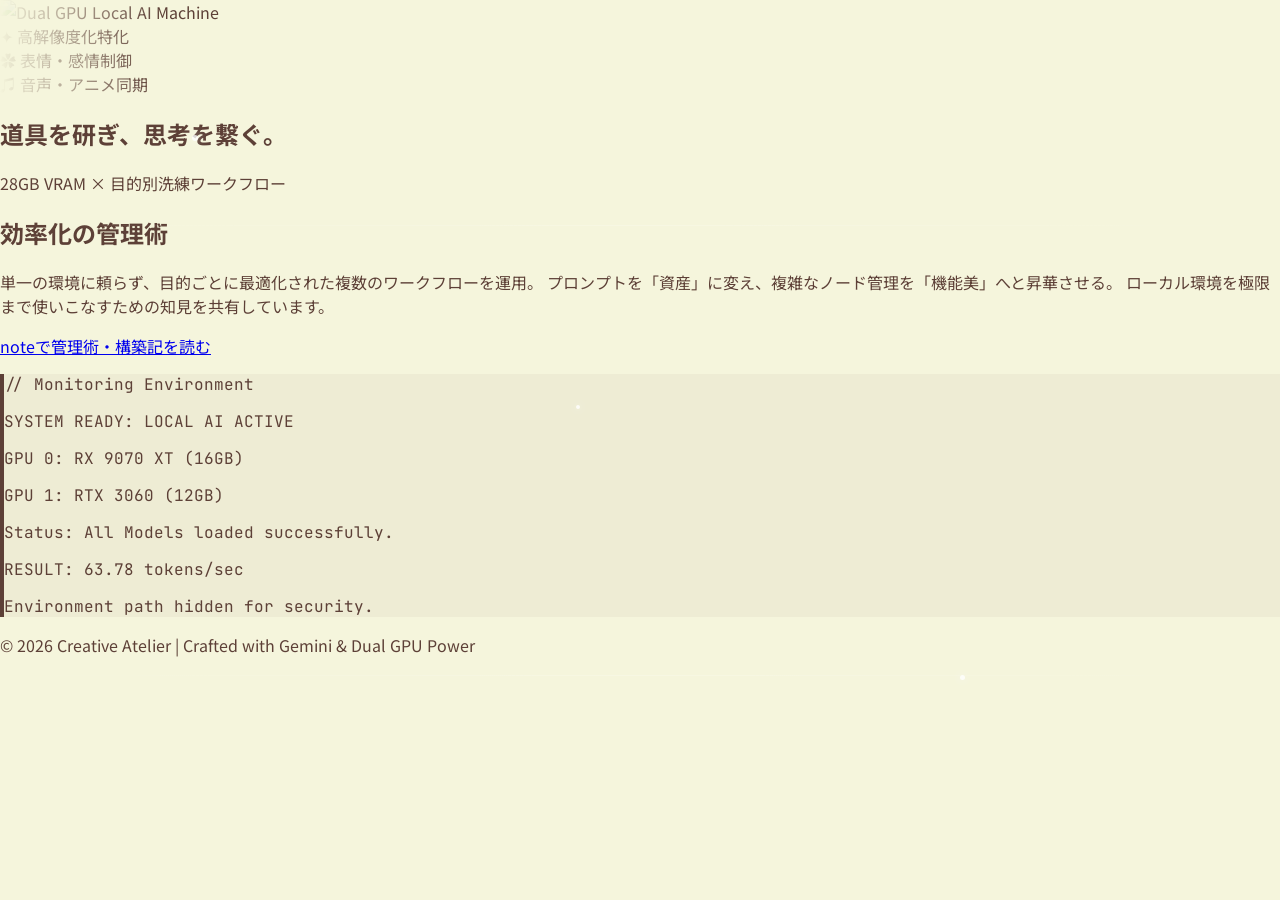
==== index.html/index.html @ 5db6d69b "Add files via upload" ====
<!DOCTYPE html>
<html lang="ja">
<head>
    <meta charset="UTF-8">
    <meta name="viewport" content="width=device-width, initial-scale=1.0">
    <title>Local AI Portfolio | 思考を繋ぐ、道具を研ぐ</title>
    <script src="https://cdn.tailwindcss.com"></script>
    <style>
        @import url('https://fonts.googleapis.com/css2?family=Noto+Sans+JP:wght@400;700&family=JetBrains+Mono&display=swap');

        :root {
            --bg-beige: #F5F5DC;
            --accent-brown: #5D4037;
            --node-glow: rgba(255, 255, 255, 0.8);
        }

        body {
            background-color: var(--bg-beige);
            font-family: 'Noto Sans JP', sans-serif;
            color: var(--accent-brown);
            overflow-x: hidden;
            margin: 0;
        }

        /* 常に動く光の粒子 */
        .particle {
            position: absolute;
            background: var(--node-glow);
            border-radius: 50%;
            pointer-events: none;
            box-shadow: 0 0 10px var(--node-glow);
            animation: move-particle 5s linear infinite;
            z-index: 5;
        }

        @keyframes move-particle {
            0% { transform: translate(0, 0); opacity: 0; }
            50% { opacity: 0.6; }
            100% { transform: translate(300px, 150px); opacity: 0; }
        }

        /* ヒーローエリアの画像加工 */
        .hero-img-container {
            position: relative;
            mask-image: radial-gradient(circle at center, black 75%, transparent 100%);
            -webkit-mask-image: radial-gradient(circle at center, black 75%, transparent 100%);
        }

        /* アイコンの浮遊アニメーション */
        .floating-label {
            animation: float 3s ease-in-out infinite;
            backdrop-filter: blur(4px);
            z-index: 30;
        }

        @keyframes float {
            0%, 100% { transform: translateY(0) scale(1); }
            50% { transform: translateY(-10px) scale(1.05); }
        }

        .log-display {
            background: rgba(93, 64, 55, 0.05);
            border-left: 4px solid var(--accent-brown);
            font-family: 'JetBrains Mono', monospace;
        }

        /* 背景の脈動ライン */
        .pulse-line {
            position: absolute;
            height: 1px;
            background: linear-gradient(90deg, transparent, #fff, transparent);
            width: 100%;
            opacity: 0.2;
            animation: pulse-scan 4s infinite;
        }

        @keyframes pulse-scan {
            0% { transform: translateX(-100%); }
            100% { transform: translateX(100%); }
        }
    </style>
</head>
<body>

    <section class="relative min-h-screen flex flex-col items-center justify-center pt-10 px-4 overflow-hidden">
        
        <div class="absolute inset-0 z-0">
            <div class="particle" style="top: 15%; left: 15%; width: 6px; height: 6px; animation-duration: 3s;"></div>
            <div class="particle" style="top: 45%; left: 45%; width: 4px; height: 4px; animation-duration: 5s;"></div>
            <div class="particle" style="top: 75%; left: 75%; width: 5px; height: 5px; animation-duration: 4s;"></div>
            <div class="pulse-line" style="top: 25%;"></div>
            <div class="pulse-line" style="top: 75%; animation-delay: 2s;"></div>
        </div>

        <div class="relative w-full max-w-4xl hero-img-container z-10 mb-10">
            <img src="gpu.png" alt="Dual GPU Local AI Machine" class="w-full rounded-2xl shadow-2xl transition-transform duration-500 hover:scale-[1.01]">
            
            <div class="absolute top-[15%] left-[5%] floating-label bg-yellow-50/90 px-4 py-2 rounded-full border border-yellow-200 shadow-md flex items-center gap-2">
                <span class="text-xl">✦</span>
                <span class="text-sm font-bold">高解像度化特化</span>
            </div>
            <div class="absolute top-[45%] right-[5%] floating-label bg-pink-50/90 px-4 py-2 rounded-full border border-pink-200 shadow-md flex items-center gap-2" style="animation-delay: -1s;">
                <span class="text-xl">✿</span>
                <span class="text-sm font-bold">表情・感情制御</span>
            </div>
            <div class="absolute bottom-[20%] left-[20%] floating-label bg-blue-50/90 px-4 py-2 rounded-full border border-blue-200 shadow-md flex items-center gap-2" style="animation-delay: -2s;">
                <span class="text-xl">♫</span>
                <span class="text-sm font-bold">音声・アニメ同期</span>
            </div>
        </div>

        <div class="text-center z-20 space-y-4">
            <h1 class="text-4xl md:text-6xl font-bold tracking-tight text-stone-800">道具を研ぎ、思考を繋ぐ。</h1>
            <p class="text-lg md:text-xl opacity-70">28GB VRAM × 目的別洗練ワークフロー</p>
        </div>
    </section>

    <section class="max-w-5xl mx-auto px-6 py-24 grid grid-cols-1 md:grid-cols-2 gap-16 items-center">
        
        <div class="space-y-8">
            <div>
                <h2 class="text-3xl font-bold mb-4 text-stone-800">効率化の管理術</h2>
                <p class="leading-relaxed text-stone-600">
                    単一の環境に頼らず、目的ごとに最適化された複数のワークフローを運用。
                    プロンプトを「資産」に変え、複雑なノード管理を「機能美」へと昇華させる。
                    ローカル環境を極限まで使いこなすための知見を共有しています。
                </p>
            </div>
            
            <div class="flex">
                <a href="https://note.com/clear_gecko3242" target="_blank" class="w-full md:w-auto inline-flex items-center justify-center bg-stone-800 text-white px-10 py-4 rounded-xl hover:bg-stone-700 transition-all shadow-lg hover:-translate-y-1">
                    noteで管理術・構築記を読む
                </a>
            </div>
        </div>

        <div class="log-display p-8 rounded-xl shadow-inner relative">
            <p class="text-[10px] text-stone-400 mb-4 uppercase tracking-widest">// Monitoring Environment</p>
            <div class="space-y-2 text-xs md:text-sm">
                <p class="text-green-700 font-bold">SYSTEM READY: LOCAL AI ACTIVE</p>
                <div class="pl-4 border-l border-stone-300 my-4 space-y-1 text-stone-500">
                    <p>GPU 0: RX 9070 XT (16GB)</p>
                    <p>GPU 1: RTX 3060 (12GB)</p>
                    <p>Status: All Models loaded successfully.</p>
                </div>
                <p class="text-xl font-bold text-stone-800 animate-pulse mt-4">
                    RESULT: 63.78 tokens/sec
                </p>
                <p class="text-[10px] opacity-30 mt-6 tracking-wider italic">Environment path hidden for security.</p>
            </div>
        </div>
    </section>

    <footer class="py-16 text-center border-t border-stone-200">
        <p class="opacity-30 text-[10px] uppercase tracking-[0.3em]">
            &copy; 2026 Creative Atelier | Crafted with Gemini & Dual GPU Power
        </p>
    </footer>

    <script>
        // マウス移動による微かな視差効果（PCのみ）
        document.addEventListener('mousemove', (e) => {
            const container = document.querySelector('.hero-img-container img');
            if (window.innerWidth > 768 && container) {
                const x = (e.clientX / window.innerWidth - 0.5) * 10;
                const y = (e.clientY / window.innerHeight - 0.5) * 10;
                container.style.transform = `perspective(1000px) rotateY(${x}deg) rotateX(${-y}deg)`;
            }
        });
    </script>
</body>
</html>
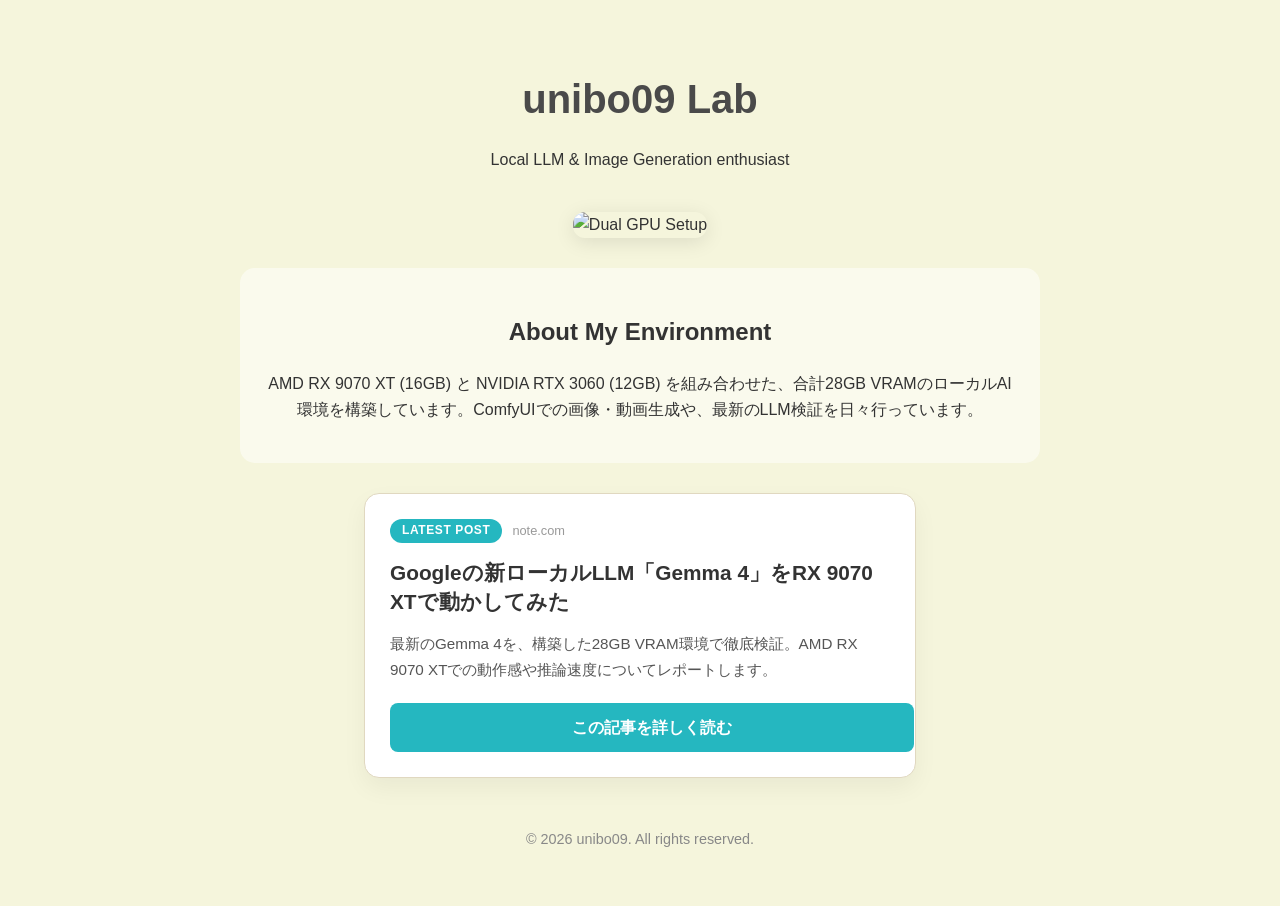
==== commit 08ebe46c: "Add files via upload" ====
--- a/index.html/index.html
+++ b/index.html/index.html
@@ -3,170 +3,127 @@
 <head>
     <meta charset="UTF-8">
     <meta name="viewport" content="width=device-width, initial-scale=1.0">
-    <title>Local AI Portfolio | 思考を繋ぐ、道具を研ぐ</title>
-    <script src="https://cdn.tailwindcss.com"></script>
+    <title>unibo09 Portfolio</title>
     <style>
-        @import url('https://fonts.googleapis.com/css2?family=Noto+Sans+JP:wght@400;700&family=JetBrains+Mono&display=swap');
-
-        :root {
-            --bg-beige: #F5F5DC;
-            --accent-brown: #5D4037;
-            --node-glow: rgba(255, 255, 255, 0.8);
+        body {
+            font-family: 'Helvetica Neue', Arial, 'Hiragino Kaku Gothic ProN', 'Hiragino Sans', Meiryo, sans-serif;
+            background-color: #f5f5dc; /* ベージュ基調 */
+            color: #333;
+            margin: 0;
+            padding: 0;
+            line-height: 1.6;
         }
-
-        body {
-            background-color: var(--bg-beige);
-            font-family: 'Noto Sans JP', sans-serif;
-            color: var(--accent-brown);
-            overflow-x: hidden;
-            margin: 0;
+        .container {
+            max-width: 800px;
+            margin: 0 auto;
+            padding: 40px 20px;
+            text-align: center;
         }
-
-        /* 常に動く光の粒子 */
-        .particle {
-            position: absolute;
-            background: var(--node-glow);
-            border-radius: 50%;
-            pointer-events: none;
-            box-shadow: 0 0 10px var(--node-glow);
-            animation: move-particle 5s linear infinite;
-            z-index: 5;
+        header {
+            margin-bottom: 40px;
         }
-
-        @keyframes move-particle {
-            0% { transform: translate(0, 0); opacity: 0; }
-            50% { opacity: 0.6; }
-            100% { transform: translate(300px, 150px); opacity: 0; }
+        h1 {
+            font-size: 2.5rem;
+            color: #4a4a4a;
+            margin-bottom: 10px;
         }
-
-        /* ヒーローエリアの画像加工 */
-        .hero-img-container {
-            position: relative;
-            mask-image: radial-gradient(circle at center, black 75%, transparent 100%);
-            -webkit-mask-image: radial-gradient(circle at center, black 75%, transparent 100%);
+        .profile-img {
+            width: 100%;
+            max-width: 600px;
+            height: auto;
+            border-radius: 12px;
+            box-shadow: 0 4px 20px rgba(0,0,0,0.1);
+            margin-bottom: 30px;
         }
-
-        /* アイコンの浮遊アニメーション */
-        .floating-label {
-            animation: float 3s ease-in-out infinite;
-            backdrop-filter: blur(4px);
-            z-index: 30;
+        .description {
+            background: rgba(255, 255, 255, 0.5);
+            padding: 25px;
+            border-radius: 15px;
+            margin-bottom: 30px;
         }
-
-        @keyframes float {
-            0%, 100% { transform: translateY(0) scale(1); }
-            50% { transform: translateY(-10px) scale(1.05); }
+        /* note記事カードのデザイン */
+        .note-card-container {
+            margin: 30px auto;
+            text-align: left;
+            background: #ffffff;
+            border-radius: 15px;
+            overflow: hidden;
+            box-shadow: 0 10px 25px rgba(0,0,0,0.05);
+            border: 1px solid #e0d8c0;
+            max-width: 550px;
+            transition: transform 0.3s ease;
         }
-
-        .log-display {
-            background: rgba(93, 64, 55, 0.05);
-            border-left: 4px solid var(--accent-brown);
-            font-family: 'JetBrains Mono', monospace;
+        .note-card-container:hover {
+            transform: translateY(-5px);
         }
-
-        /* 背景の脈動ライン */
-        .pulse-line {
-            position: absolute;
-            height: 1px;
-            background: linear-gradient(90deg, transparent, #fff, transparent);
+        .card-content {
+            padding: 25px;
+        }
+        .btn-note {
+            display: inline-flex;
+            align-items: center;
+            justify-content: center;
             width: 100%;
-            opacity: 0.2;
-            animation: pulse-scan 4s infinite;
+            padding: 12px;
+            background: #25b7c0;
+            color: #ffffff;
+            text-decoration: none;
+            border-radius: 8px;
+            font-weight: bold;
+            transition: background 0.2s;
         }
-
-        @keyframes pulse-scan {
-            0% { transform: translateX(-100%); }
-            100% { transform: translateX(100%); }
+        .btn-note:hover {
+            background: #1f9da5;
+        }
+        footer {
+            margin-top: 50px;
+            font-size: 0.9rem;
+            color: #888;
         }
     </style>
 </head>
 <body>
 
-    <section class="relative min-h-screen flex flex-col items-center justify-center pt-10 px-4 overflow-hidden">
-        
-        <div class="absolute inset-0 z-0">
-            <div class="particle" style="top: 15%; left: 15%; width: 6px; height: 6px; animation-duration: 3s;"></div>
-            <div class="particle" style="top: 45%; left: 45%; width: 4px; height: 4px; animation-duration: 5s;"></div>
-            <div class="particle" style="top: 75%; left: 75%; width: 5px; height: 5px; animation-duration: 4s;"></div>
-            <div class="pulse-line" style="top: 25%;"></div>
-            <div class="pulse-line" style="top: 75%; animation-delay: 2s;"></div>
-        </div>
+<div class="container">
+    <header>
+        <h1>unibo09 Lab</h1>
+        <p>Local LLM & Image Generation enthusiast</p>
+    </header>
 
-        <div class="relative w-full max-w-4xl hero-img-container z-10 mb-10">
-            <img src="gpu.png" alt="Dual GPU Local AI Machine" class="w-full rounded-2xl shadow-2xl transition-transform duration-500 hover:scale-[1.01]">
-            
-            <div class="absolute top-[15%] left-[5%] floating-label bg-yellow-50/90 px-4 py-2 rounded-full border border-yellow-200 shadow-md flex items-center gap-2">
-                <span class="text-xl">✦</span>
-                <span class="text-sm font-bold">高解像度化特化</span>
-            </div>
-            <div class="absolute top-[45%] right-[5%] floating-label bg-pink-50/90 px-4 py-2 rounded-full border border-pink-200 shadow-md flex items-center gap-2" style="animation-delay: -1s;">
-                <span class="text-xl">✿</span>
-                <span class="text-sm font-bold">表情・感情制御</span>
-            </div>
-            <div class="absolute bottom-[20%] left-[20%] floating-label bg-blue-50/90 px-4 py-2 rounded-full border border-blue-200 shadow-md flex items-center gap-2" style="animation-delay: -2s;">
-                <span class="text-xl">♫</span>
-                <span class="text-sm font-bold">音声・アニメ同期</span>
-            </div>
-        </div>
+    <!-- メイン画像 -->
+    <img src="gpu.png" alt="Dual GPU Setup" class="profile-img">
 
-        <div class="text-center z-20 space-y-4">
-            <h1 class="text-4xl md:text-6xl font-bold tracking-tight text-stone-800">道具を研ぎ、思考を繋ぐ。</h1>
-            <p class="text-lg md:text-xl opacity-70">28GB VRAM × 目的別洗練ワークフロー</p>
-        </div>
-    </section>
+    <div class="description">
+        <h2>About My Environment</h2>
+        <p>AMD RX 9070 XT (16GB) と NVIDIA RTX 3060 (12GB) を組み合わせた、合計28GB VRAMのローカルAI環境を構築しています。ComfyUIでの画像・動画生成や、最新のLLM検証を日々行っています。</p>
+    </div>
 
-    <section class="max-w-5xl mx-auto px-6 py-24 grid grid-cols-1 md:grid-cols-2 gap-16 items-center">
-        
-        <div class="space-y-8">
-            <div>
-                <h2 class="text-3xl font-bold mb-4 text-stone-800">効率化の管理術</h2>
-                <p class="leading-relaxed text-stone-600">
-                    単一の環境に頼らず、目的ごとに最適化された複数のワークフローを運用。
-                    プロンプトを「資産」に変え、複雑なノード管理を「機能美」へと昇華させる。
-                    ローカル環境を極限まで使いこなすための知見を共有しています。
-                </p>
+    <!-- note記事ピックアップカード -->
+    <div class="note-card-container">
+        <div class="card-content">
+            <div style="display: flex; align-items: center; gap: 10px; margin-bottom: 15px;">
+                <span style="background: #25b7c0; color: #ffffff; padding: 2px 12px; border-radius: 20px; font-size: 0.75rem; font-weight: bold; letter-spacing: 0.05em;">LATEST POST</span>
+                <span style="color: #999; font-size: 0.8rem;">note.com</span>
             </div>
             
-            <div class="flex">
-                <a href="https://note.com/clear_gecko3242" target="_blank" class="w-full md:w-auto inline-flex items-center justify-center bg-stone-800 text-white px-10 py-4 rounded-xl hover:bg-stone-700 transition-all shadow-lg hover:-translate-y-1">
-                    noteで管理術・構築記を読む
-                </a>
-            </div>
+            <h3 style="margin: 0 0 15px 0; font-size: 1.3rem; color: #333; line-height: 1.4; font-weight: 700;">
+                Googleの新ローカルLLM「Gemma 4」をRX 9070 XTで動かしてみた
+            </h3>
+            
+            <p style="font-size: 0.95rem; color: #555; line-height: 1.7; margin-bottom: 20px;">
+                最新のGemma 4を、構築した28GB VRAM環境で徹底検証。AMD RX 9070 XTでの動作感や推論速度についてレポートします。
+            </p>
+            
+            <a href="https://note.com/clear_gecko3242/n/n38ef2463e7e5?sub_rt=share_pw" target="_blank" class="btn-note">
+                この記事を詳しく読む
+            </a>
         </div>
+    </div>
 
-        <div class="log-display p-8 rounded-xl shadow-inner relative">
-            <p class="text-[10px] text-stone-400 mb-4 uppercase tracking-widest">// Monitoring Environment</p>
-            <div class="space-y-2 text-xs md:text-sm">
-                <p class="text-green-700 font-bold">SYSTEM READY: LOCAL AI ACTIVE</p>
-                <div class="pl-4 border-l border-stone-300 my-4 space-y-1 text-stone-500">
-                    <p>GPU 0: RX 9070 XT (16GB)</p>
-                    <p>GPU 1: RTX 3060 (12GB)</p>
-                    <p>Status: All Models loaded successfully.</p>
-                </div>
-                <p class="text-xl font-bold text-stone-800 animate-pulse mt-4">
-                    RESULT: 63.78 tokens/sec
-                </p>
-                <p class="text-[10px] opacity-30 mt-6 tracking-wider italic">Environment path hidden for security.</p>
-            </div>
-        </div>
-    </section>
+    <footer>
+        <p>&copy; 2026 unibo09. All rights reserved.</p>
+    </footer>
+</div>
 
-    <footer class="py-16 text-center border-t border-stone-200">
-        <p class="opacity-30 text-[10px] uppercase tracking-[0.3em]">
-            &copy; 2026 Creative Atelier | Crafted with Gemini & Dual GPU Power
-        </p>
-    </footer>
-
-    <script>
-        // マウス移動による微かな視差効果（PCのみ）
-        document.addEventListener('mousemove', (e) => {
-            const container = document.querySelector('.hero-img-container img');
-            if (window.innerWidth > 768 && container) {
-                const x = (e.clientX / window.innerWidth - 0.5) * 10;
-                const y = (e.clientY / window.innerHeight - 0.5) * 10;
-                container.style.transform = `perspective(1000px) rotateY(${x}deg) rotateX(${-y}deg)`;
-            }
-        });
-    </script>
 </body>
 </html>
